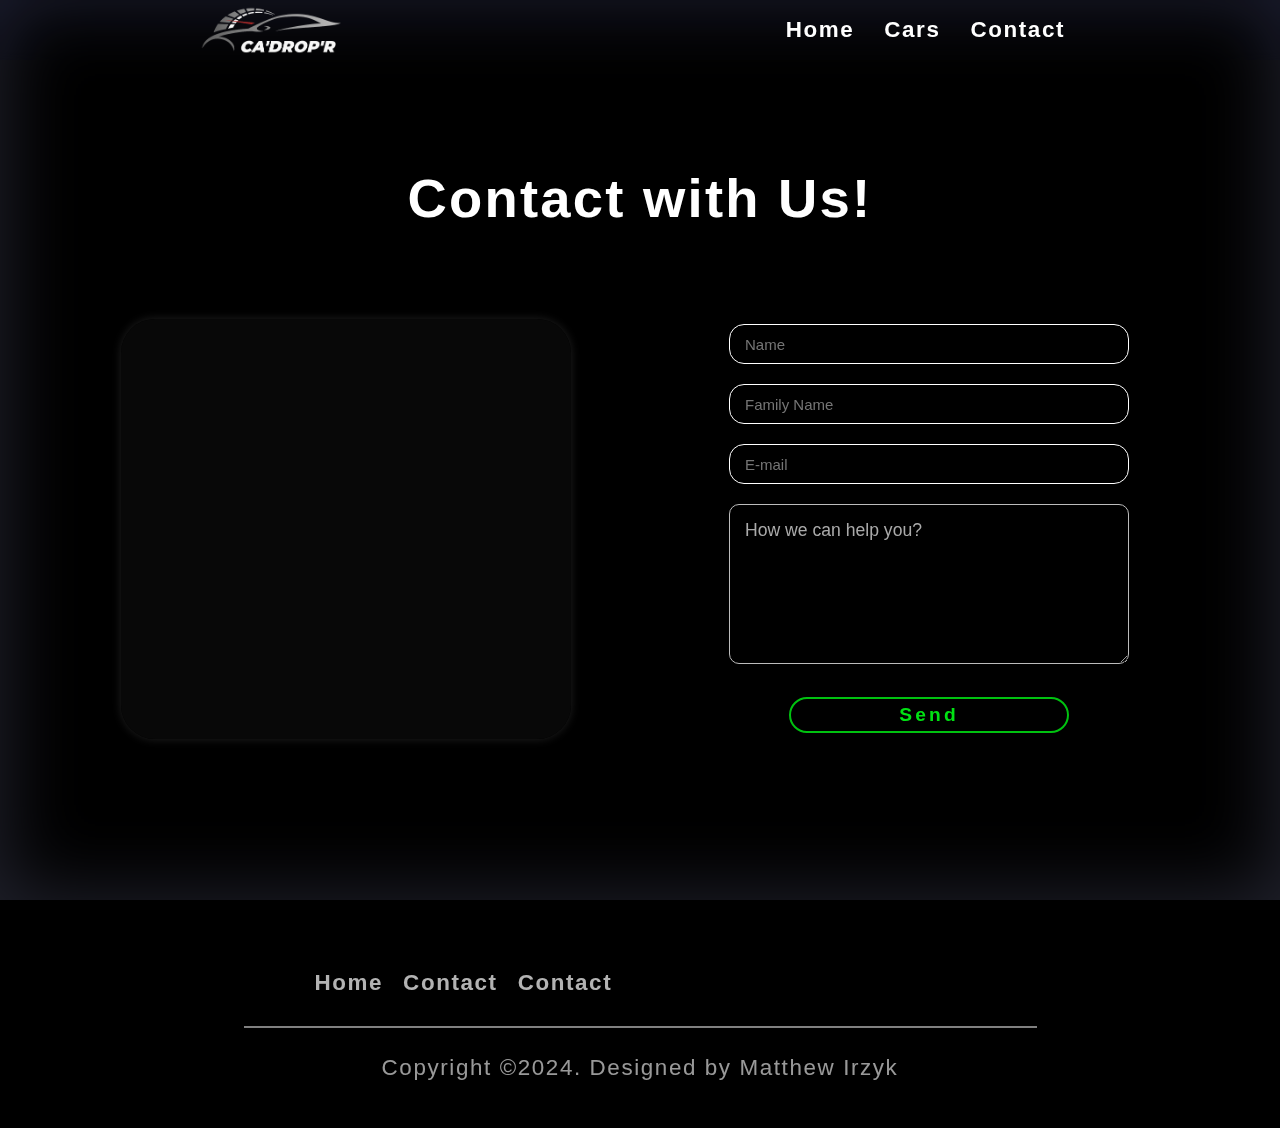
==== contact/contact.html @ cf21bd08 "Add new files" ====
<!DOCTYPE html>
<html lang="en">
<head>
    <meta charset="UTF-8">
    <meta name="viewport" content="width=device-width, initial-scale=1.0">
    <title>Contact</title>
    <link rel="stylesheet" href="./css/stylcont.css">
    <link rel="stylesheet" href="./css/stylecontrespsv.css">
    <link rel="stylesheet" href="https://cdnjs.cloudflare.com/ajax/libs/font-awesome/6.4.0/css/all.min.css" integrity="sha512-iecdLmaskl7CVkqkXNQ/ZH/XLlvWZOJyj7Yy7tcenmpD1ypASozpmT/E0iPtmFIB46ZmdtAc9eNBvH0H/ZpiBw==" crossorigin="anonymous" referrerpolicy="no-referrer">
    <link rel="icon" href="./img/speedometer.png" type="image/icon">
</head>
</head>
<body>
    <div class="container">
        <header>
            <div class="logo">
               <a href="../index.html"> <img src="./img/wepik-modern-gradient-silver-car-service-logo-20240429182452XSgw.png" alt="loogoo"></a>
            </div>
            <nav>
                <ul>
                    <li><a href="../index.html" target="_blank" rel="noopener noreferrer">Home</a></li>
                    <li><a href="../samochdy/cars.html" target="_blank" rel="noopener noreferrer">Cars</a></li>
                    <li><a href="#">Contact</a></li>
                </ul>
            </nav>
        </header>
        <main>
            <section id="conta">
                <video loop autoplay muted>
                    <source src="./img/mylivewallpapers-com-Porsche-911-Carrera-FHD.mp4" type="video/mp4">
                </video>
                <div class="title">
                    <h1>Contact with Us!</h1>
                </div>
                <div class="conta-place-main">
                    <div class="info-to-ct">
                        <iframe src="https://www.google.com/maps/embed?pb=!1m18!1m12!1m3!1d14185.363877851465!2d-114.11334004134946!3d51.059702493246775!2m3!1f0!2f0!3f0!3m2!1i1024!2i768!4f13.1!3m3!1m2!1s0x537170039f843fd5%3A0x266d3bb1b652b63a!2sCalgary%2C%20Alberta%2C%20Kanada!5e0!3m2!1spl!2spl!4v1714409940694!5m2!1spl!2spl" width="430"  height="400" style="border:0;" allowfullscreen="" loading="lazy" referrerpolicy="no-referrer-when-downgrade"></iframe>
                    </div>
                    <div class="section-form">
                        <form action="" method="post" name="forml">
                            <input type="text" name="nme" id="nme" placeholder="Name"><input type="text" name="fmnme" id="fmnme" placeholder="Family Name">
                            <input type="email" name="meil" id="meil" placeholder="E-mail">
                            <textarea name="text" id="text" cols="30" rows="10" placeholder="How we can help you?"></textarea><br>
                            <input type="submit" value="Send">
                        </form>
                    </div>
                </div>
            </section>
        </main>
        <footer id="foter">
            <div class="navigation-row ">
                <div class="navigation-f">
                    <ul>
                        <li><a href="../index.html">Home</a></li>
                        <li><a href="./samochdy/cars.html" target="_blank" rel="noopener noreferrer">Contact</a></li>
                        <li><a href="#" target="_blank" rel="noopener noreferrer">Contact</a></li>
                    </ul>
                </div>
                <div class="socials">
                    <a href="https://pl-pl.facebook.com/" target="_blank" rel="noopener noreferrer"><i class="fa-brands fa-facebook"></i></a>
                    <a href="https://www.instagram.com/matih3w/" target="_blank" rel="noopener noreferrer"><i class="fa-brands fa-instagram"></i></a>
                    <a href="https://github.com/MattH3w123" target="_blank" rel="noopener noreferrer"><i class="fa-brands fa-github"></i></a>
                </div>
            </div>
            <div class="copyright">
                <hr>
                <p>Copyright &#169;2024. Designed by Matthew Irzyk</p>
            </div>
        </footer>
    </div>
</body>
</html>
---- contact/css/stylcont.css ----
* {
    padding: 0;
    margin: 0;
    box-sizing: border-box;
}

html {
    scroll-behavior: smooth;
}

::-webkit-scrollbar {
    width: 8px;
}

::-webkit-scrollbar-track {
    background-color: black;
    box-shadow: inset 0 0 6px grey;
}

::-webkit-scrollbar-thumb {
    background-color: rgb(75, 75, 75);
    border-radius: 10px;
}

::-webkit-scrollbar-thumb:hover {
    background-color: rgb(151, 151, 151);
}

body {
    background-color: rgb(0, 0, 0);
    overflow-x: hidden;
}

.container {
    width: 100%;
    height: 100vh;
}

header {
    width: 100%;
    height: 60px;
    display: flex;
    justify-content: space-between;
    align-items: center;
    gap: 50px;
    z-index: 999;
    position: fixed;
    top: 0;
    padding: 0px 200px;
    background-color: rgba(0, 0, 0, .1);
    backdrop-filter: saturate(180%) blur(4px);
}

.logo a img {
    display: block;
    width: auto;
    height: 50px;
    margin: 5px 0px;
    position: relative;
    object-position: center;
    opacity: 1;
    transition: .27s ease;
}

.logo a img:hover {
    opacity: .7;
}

nav ul {
    width: auto;
    height: auto;
    display: flex;
    justify-content: center;
    align-items: center;
}

nav ul li {
    list-style: none;
}

nav ul li a {
    font-family: 'Poppins', sans-serif;
    width: auto;
    height: 60px;
    padding: 0px 15px;
    display: flex;
    justify-content: center;
    align-items: center;
    font-size: 1.4rem;
    font-weight: 600;
    letter-spacing: .1rem;
    color: white;
    background-color: transparent;
    transition: all .3s ease-in;
    opacity: 1;
    text-decoration: none;
}

nav ul li a:hover {
    opacity: .8;
    background-color: rgba(0, 0, 0, .6);
}

main {
    width: 100%;
    height: auto;
}

section {
    width: 100%;
    min-height: 30vh;
    display: flex;
    flex-direction: column;
    justify-content: center;
    align-items: center;
}

section#conta {
    height: 100vh;
    background: rgba(0, 0, 0, .5);
    padding-top: 50px;
    gap: 4rem;
    padding: 70px 0px 40px 0px;
}

#conta video {
    position: fixed;
    width: inherit;
    height: 100%;
    top: 0;
    left: 0;
    z-index: -1;
    object-fit: cover;
    object-position: center center;
    box-shadow: inset 0px 0px 75px 6px rgba(66, 68, 90, 1);
}

.title {
    color: white;
    font-size: 1.7rem;
    font-weight: 600;
    letter-spacing: .14rem;
    font-family: 'Poppins', sans-serif;
}

.conta-place-main {
    display: flex;
    justify-content: center;
    align-items: center;
    gap: 8rem;
    width: 100%;
    height: auto;
}

form {
    display: flex;
    flex-direction: column;
    justify-content: center;
    align-items: center;
    gap: 0;
}

.info-to-ct {
    width: auto;
    height: auto;
    padding: 10px 10px;
    border-radius: 34px;
    background: rgba(8, 8, 8, 0.97);
    box-shadow: 0px 0px 10px 0px rgb(32, 32, 32);
    display: flex;
    flex-direction: column;
    justify-content: flex-start;
    align-items: flex-start;

}

.info-to-ct iframe {
    width: 430px;
    border-radius: 24px;
    filter: brightness(90%);
}

.section-form {
    width: auto;
    height: auto;
    display: flex;
    position: relative;
    flex-wrap: wrap;
    padding: 30px 30px;
    border-radius: 34px;
    background: rgba(0, 0, 0, 0.87);
    box-shadow: 0px 0px 10px 0px black;
}
  

.section-form input[type="text"] {
    width: 100%;
    height: 40px;
    font-size: 15px;
    color: rgb(255, 255, 255);
    border: 1px solid #ffffff;
    background: rgba(0, 0, 0, 0.6);
    border-radius: 15px;
    outline: none;
    margin-bottom: 20px;
    padding: 15px;
}

.section-form input[type="email"] {
    width: 100%;
    height: 40px;
    font-size: 15px;
    color: rgb(255, 255, 255);
    border: 1px solid #ffffff;
    background: rgba(0, 0, 0, 0.6);
    border-radius: 15px;
    outline: none;
    margin-bottom: 20px;
    padding: 15px;
}

.contact-form-txt::placeholder {
    color: #aaa;
}

.section-form textarea {
    max-width: 35rem;
    min-width: 25rem;
    max-height: 20rem;
    min-height: 10rem;
}

.section-form textarea {
    width: 100%;
    height: 130px;
    color: #fdfdfd;
    font-size: 1.1rem;
    background: rgba(0, 0, 0, 0.6);
    border: 1px solid #bcbcbc;
    border-radius: 10px;
    outline: none;
    margin-bottom: 20px;
    padding: 15px;
    font-family: "Poppins", sans-serif;
    margin: 0 auto;
}
  
.section-form textarea::placeholder {
    color: #aaa;
}

input[type="submit"] {
    width: 70%;
    margin-top: 15px;
    border: solid 2px rgb(0, 194, 16);
    outline: none;
    border-radius: 25px;
    background: rgba(0, 0, 0, 0);
    color: rgb(0, 226, 19);
    padding: 5px 0;
    cursor: pointer;
    letter-spacing: .2rem;
    font-size: 1.2rem;
    font-weight: 600;
    text-align: center;
    transition: all 2s;
    font-family: 'Poppins', sans-serif;
    transition: all 0.3s;
}

input[type="submit"]:hover {
    background: rgb(0, 194, 16);
    color: white;
}


footer {
    background-color: #000000;
    /*background: linear-gradient(to top, #000000, #434343);*/
    background-position: center;
    background-repeat: no-repeat;
    background-size: cover;
    background-attachment: fixed;
    position: relative;
    top: 0;
    left: 0;
    overflow: hidden;
    width: 100%;
    padding-top: 60px;
    padding-left: 30px;
    padding-right: 30px;
    padding-bottom: 30px;
    min-height: 35px;
    display: flex;
    gap: 0px;
    flex-direction: column;
    justify-content: flex-end;
}

.navigation-row {
    width: 55%;
    height: auto;
    display: flex;
    flex-direction: row;
    justify-content: space-between;
    align-items: center;
    gap: 0px;
    margin: 0 auto;
    padding: 0px 0px 5px 0px;
}

.navigation-f {
    margin-top: 10px;
    margin-bottom: 5px;
}

.navigation-f ul {
    display: flex;
    justify-content: center;
    list-style: none;
    align-items: center;
}

.navigation-f ul li a {
    color: #fff;
    margin: 10px;
    text-decoration: none;
    font-family: 'Poppins', sans-serif;
    font-size: 1.4rem;
    opacity: 0.7;
    transition: all .2s ease-in;
    text-align: center;
    text-transform: normal;
    letter-spacing: .1rem;
    font-weight: 600;
}

.navigation-f ul li a:hover {
    opacity: 1;
}

.socials {
    display: flex;
    flex-direction: row;
    justify-content: center;
    gap: 15px;
}

.socials a {
    text-decoration: none;
    margin: 7px;
    border-radius: 50%;  
}

.socials a i {
    font-size: 25pt;
    color: rgb(255, 255, 255);
    opacity: 1;
    border-radius: 50%;
    transition: all .4s ease-in-out;
}

.socials a:hover i {
    color: #4e4e4e;
}

.copyright {
    margin: 15px 0px;
    text-align: center;
    display: flex;
    justify-content: center;
    flex-direction: column;
    align-items: center;
}

.copyright hr {
    display: block;
    width: 65%;
    margin: 5px auto;
    border: 1px solid rgb(255, 255, 255);
    opacity: 0.5;
}

.copyright p {
    color: #fff;
    opacity: .6;
    text-transform: normal;
    font-family: 'Poppins', sans-serif;
    letter-spacing: .1rem;
    font-weight: 500;
    font-size: 1.4rem;
    margin: 0 10px;
    padding-top: 22px;
    padding-bottom: 2px;
    cursor: context-menu;
    transition: all .3s ease-in;
    width: fit-content;
}

.copyright p:hover {
    opacity: 1;
}
---- contact/css/stylecontrespsv.css ----
@media (max-width: 1100px) {

    .container header {
        padding: 0px 100px;
    }

    .container main section#conta {
        height: auto;
    }

    .container main section#conta .conta-place-main {
        gap: 3rem;
        flex-direction: column-reverse;
    }

    .container main section#conta .conta-place-main .section-form {
        width: 90%;
    }

    .container main section#conta .conta-place-main .section-form form {
        width: 100%;
    }

    .container main section#conta .conta-place-main .section-form textarea {
        max-width: 980px;
        min-width: 10rem;
    }

    .container main section#conta .conta-place-main .info-to-ct {
        width: 90%;
    }

    .container main section#conta .conta-place-main .info-to-ct iframe {
        width: 100%;
    }

    .container footer .navigation-row{
        width: 85%;
    }

    .container footer .copyright hr {
        width: 90%;
    }

}

@media (max-width: 700px) {

    .container header {
        padding: 0px 10px;
    }

    .container footer .navigation-row{
        width: 95%;
    }

    .container footer .copyright hr {
        width: 97%;
    }

}

@media (max-width: 600px) {

    .container header {
        padding: 0px 10px;
    }

    .container footer .navigation-row {
        flex-direction: column;
        gap: .6rem;
        padding: 0;
        width: 88%;
    }

    .container footer .navigation-row .navigation-f ul li a {
        font-size: 18pt;
    }

    .container footer .navigation-row .socials a i {
        font-size: 27pt;
    }

    .container footer .navigation-row .brand-logo-rb {
        gap: 50px;
    }

    .container footer .navigation-row .brand-logo-rb a img {
        width: 60px;
        height: auto;
    }

    .container footer .copyright hr {
        width: 100%;
    }

}

@media (max-width: 515px) {

    .container header {
        padding: 0;
        justify-content: center;
        gap: 0;
    }

    .container header .logo a img {
        display: none;
    }

}
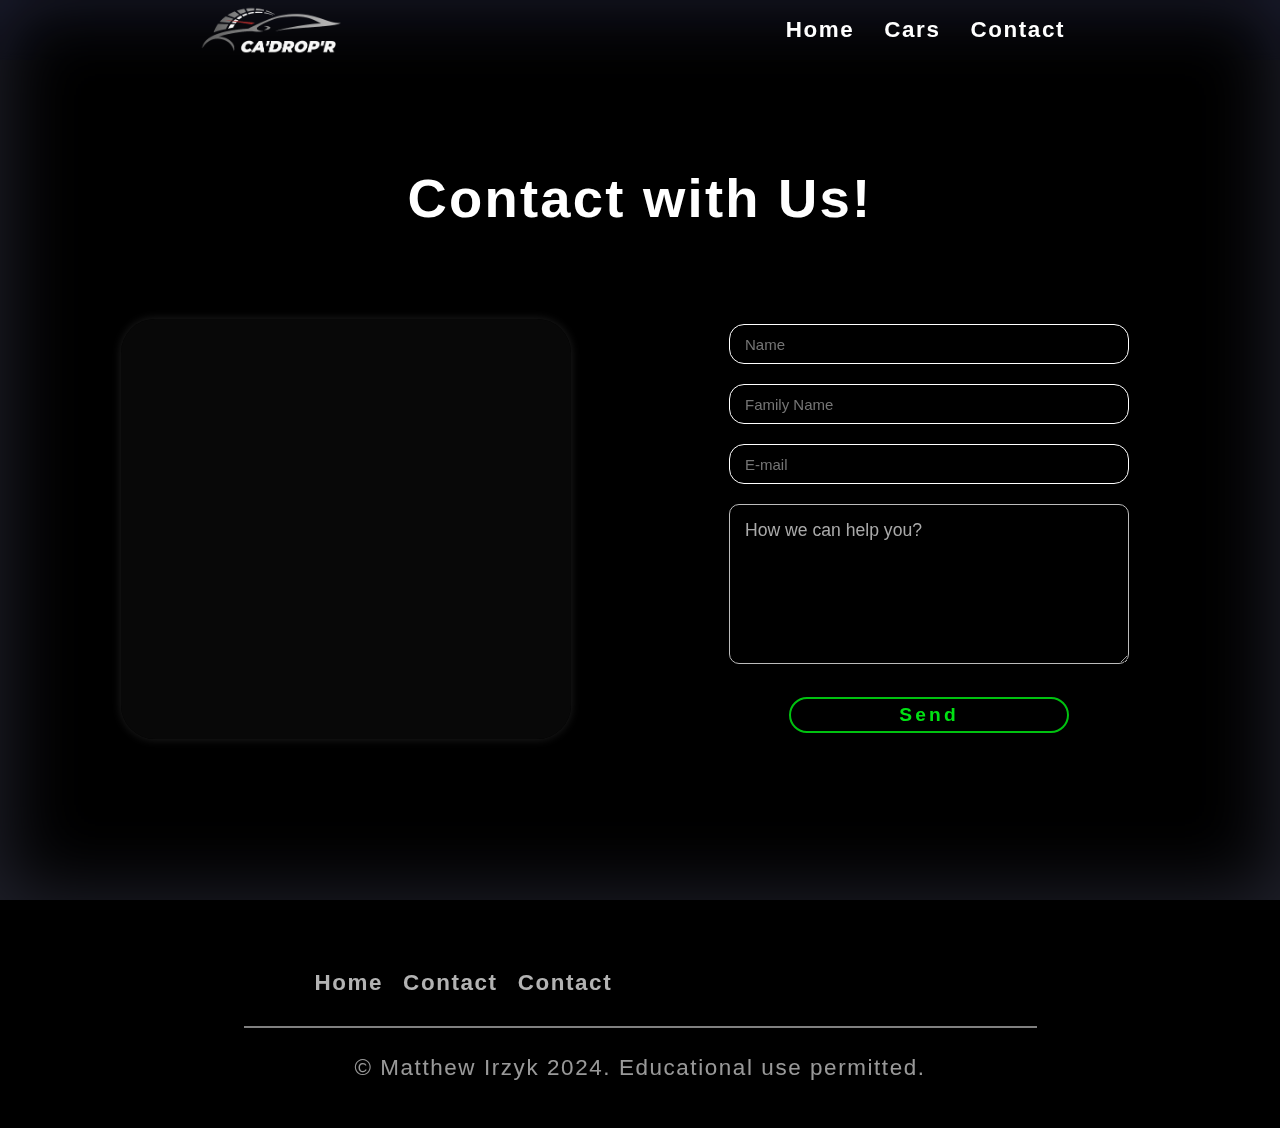
==== commit 55e8d764: "Add new files" ====
--- a/contact/contact.html
+++ b/contact/contact.html
@@ -64,7 +64,7 @@
             </div>
             <div class="copyright">
                 <hr>
-                <p>Copyright &#169;2024. Designed by Matthew Irzyk</p>
+                <p>&#169; Matthew Irzyk 2024. Educational use permitted.</p>
             </div>
         </footer>
     </div>
--- a/contact/css/stylcont.css
+++ b/contact/css/stylcont.css
@@ -141,6 +141,7 @@
     font-weight: 600;
     letter-spacing: .14rem;
     font-family: 'Poppins', sans-serif;
+    text-align: center;
 }
 
 .conta-place-main {
--- a/contact/css/stylecontrespsv.css
+++ b/contact/css/stylecontrespsv.css
@@ -22,7 +22,7 @@
     }
 
     .container main section#conta .conta-place-main .section-form textarea {
-        max-width: 980px;
+        max-width: 100%;
         min-width: 10rem;
     }
 
@@ -50,6 +50,11 @@
         padding: 0px 10px;
     }
 
+    .container main section#conta .conta-place-main .section-form textarea {
+        max-width: 100%;
+        min-width: 10rem;
+    }
+
     .container footer .navigation-row{
         width: 95%;
     }
@@ -64,6 +69,11 @@
 
     .container header {
         padding: 0px 10px;
+    }
+
+    .container main section#conta .conta-place-main .section-form textarea {
+        max-width: 100%;
+        min-width: 10rem;
     }
 
     .container footer .navigation-row {
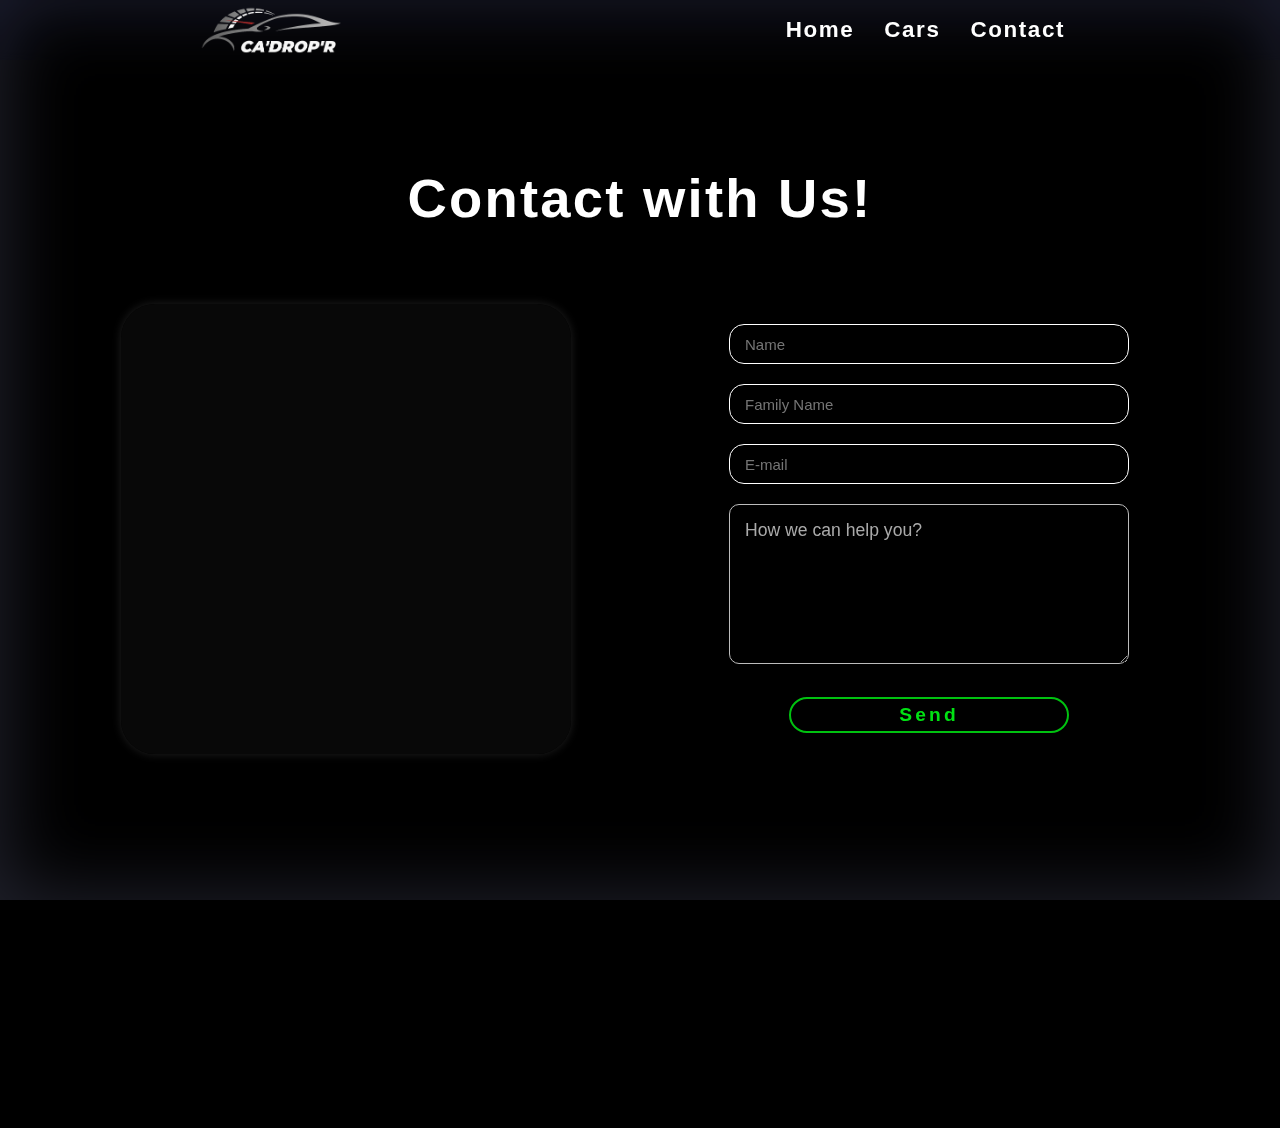
==== commit 6ba99756: "Add new files" ====
--- a/contact/contact.html
+++ b/contact/contact.html
@@ -29,14 +29,14 @@
                 <video loop autoplay muted>
                     <source src="./img/mylivewallpapers-com-Porsche-911-Carrera-FHD.mp4" type="video/mp4">
                 </video>
-                <div class="title">
+                <div class="title hidden-fast">
                     <h1>Contact with Us!</h1>
                 </div>
                 <div class="conta-place-main">
-                    <div class="info-to-ct">
-                        <iframe src="https://www.google.com/maps/embed?pb=!1m18!1m12!1m3!1d14185.363877851465!2d-114.11334004134946!3d51.059702493246775!2m3!1f0!2f0!3f0!3m2!1i1024!2i768!4f13.1!3m3!1m2!1s0x537170039f843fd5%3A0x266d3bb1b652b63a!2sCalgary%2C%20Alberta%2C%20Kanada!5e0!3m2!1spl!2spl!4v1714409940694!5m2!1spl!2spl" width="430"  height="400" style="border:0;" allowfullscreen="" loading="lazy" referrerpolicy="no-referrer-when-downgrade"></iframe>
+                    <div class="info-to-ct hidden-fast">
+                        <iframe src="https://www.google.com/maps/embed?pb=!1m18!1m12!1m3!1d462560.6827956668!2d54.897843286837016!3d25.076280454847193!2m3!1f0!2f0!3f0!3m2!1i1024!2i768!4f13.1!3m3!1m2!1s0x3e5f43496ad9c645%3A0xbde66e5084295162!2sDubai%20-%20United%20Arab%20Emirates!5e0!3m2!1sen!2spl!4v1716654741932!5m2!1sen!2spl" width="400" height="430" style="border:0;" allowfullscreen="" loading="lazy" referrerpolicy="no-referrer-when-downgrade"></iframe>
                     </div>
-                    <div class="section-form">
+                    <div class="section-form hidden-fast">
                         <form action="" method="post" name="forml">
                             <input type="text" name="nme" id="nme" placeholder="Name"><input type="text" name="fmnme" id="fmnme" placeholder="Family Name">
                             <input type="email" name="meil" id="meil" placeholder="E-mail">
@@ -48,7 +48,7 @@
             </section>
         </main>
         <footer id="foter">
-            <div class="navigation-row ">
+            <div class="navigation-row hidden-fast">
                 <div class="navigation-f">
                     <ul>
                         <li><a href="../index.html">Home</a></li>
@@ -62,11 +62,26 @@
                     <a href="https://github.com/MattH3w123" target="_blank" rel="noopener noreferrer"><i class="fa-brands fa-github"></i></a>
                 </div>
             </div>
-            <div class="copyright">
+            <div class="copyright hidden-fast">
                 <hr>
                 <p>&#169; Matthew Irzyk 2024. Educational use permitted.</p>
             </div>
         </footer>
     </div>
+    <script>
+        const Secoundobserver = new IntersectionObserver((entries) => {
+            entries.forEach((entry) => {
+                console.log(entry)
+                if (entry.isIntersecting) {
+                    entry.target.classList.add('show-fast');
+                } else {
+                    entry.target.classList.remove('show-fast');
+                }
+            });
+        });
+
+        const hiddenElesecend = document.querySelectorAll('.hidden-fast');
+        hiddenElesecend.forEach((el) => Secoundobserver.observe(el));
+    </script>
 </body>
 </html>--- a/contact/css/stylcont.css
+++ b/contact/css/stylcont.css
@@ -34,6 +34,23 @@
 .container {
     width: 100%;
     height: 100vh;
+}
+
+.hidden-fast {
+    opacity: 0;
+    transition: all 1s;
+    filter: blur(5px);
+}
+
+@media(prefers-reduced-motion) {
+    .hidden-fast {
+        transition: none;
+    }
+}
+
+.show-fast {
+    opacity: 1;
+    filter: blur(0);
 }
 
 header {
